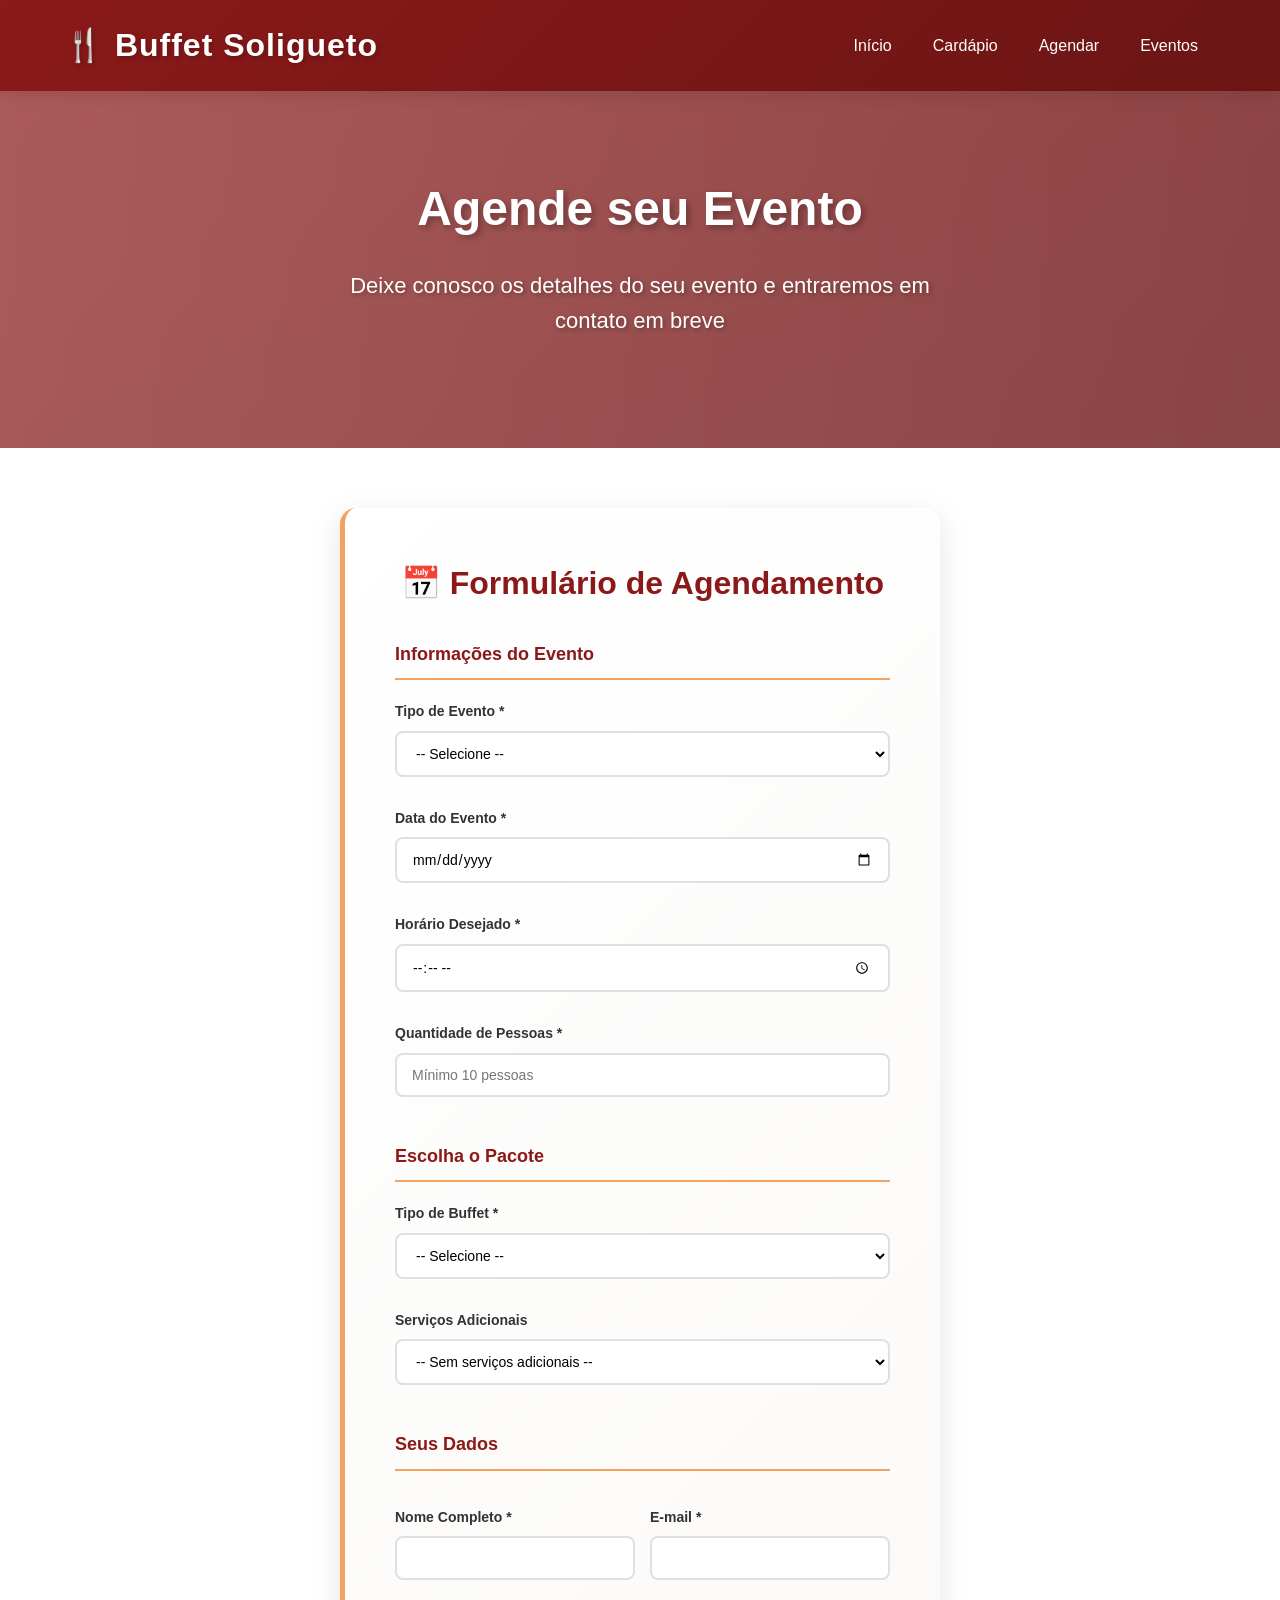
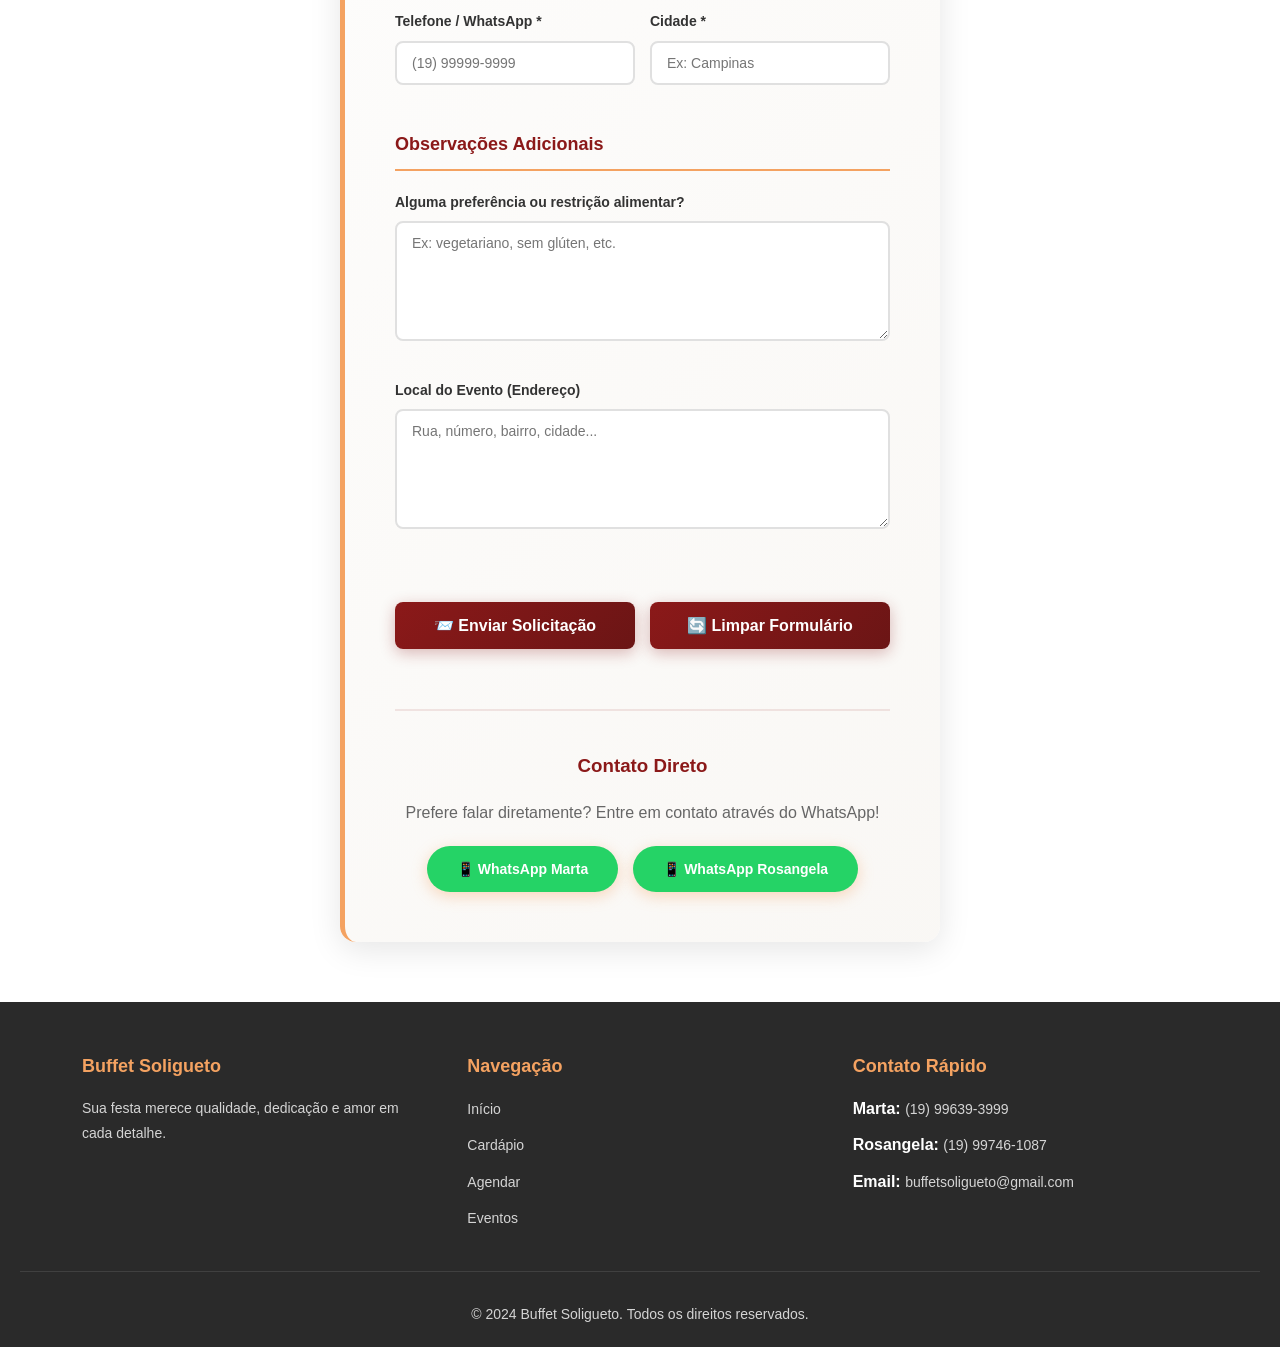
==== agendamentos.html @ 0d1e80e0 "Primeiro commit" ====
<!DOCTYPE html>
<html lang="pt-BR">
<head>
    <meta charset="UTF-8">
    <meta name="viewport" content="width=device-width, initial-scale=1.0">
    <title>Agende seu Evento - Buffet Soligueto</title>
    <link rel="stylesheet" href="buffe.css">
    <link rel="stylesheet" href="agendamento.css">
</head>
<body>
    <header>
        <div class="container">
            <h1>🍴 Buffet Soligueto</h1>
            <nav>
                <ul>
                    <li><a href="buffesoligueto.html">Início</a></li>
                    <li><a href="menu.html">Cardápio</a></li>
                    <li><a href="agendamentos.html">Agendar</a></li>
                    <li><a href="eventos.html">Eventos</a></li>
                </ul>
            </nav>
        </div>
    </header>

    <section class="hero" style="padding: 80px 20px; background: linear-gradient(135deg, rgba(139, 25, 25, 0.8), rgba(107, 21, 21, 0.8)), url('imgs/bufee2.jfif') center/cover;">
        <div class="container">
            <h2>Agende seu Evento</h2>
            <p>Deixe conosco os detalhes do seu evento e entraremos em contato em breve</p>
        </div>
    </section>

    <section class="agenda-container">
        <h2>📅 Formulário de Agendamento</h2>
        
        <div class="success-message" id="successMessage">
            ✓ Solicitação enviada com sucesso! Entraremos em contato em breve.
        </div>

        <div class="error-message" id="errorMessage">
            ⚠️ Por favor, preencha todos os campos obrigatórios!
        </div>

        <form id="formAgendamento" onsubmit="enviarAgendamento(event)">
            <!-- Seção Evento -->
            <div class="form-section">
                <h3>Informações do Evento</h3>
                
                <label for="tipoEvento">Tipo de Evento *</label>
                <select id="tipoEvento" name="tipoEvento" required>
                    <option value="">-- Selecione --</option>
                    <option value="Casamento">💒 Casamento</option>
                    <option value="Aniversário">🎂 Aniversário</option>
                    <option value="Corporativo">💼 Evento Corporativo</option>
                    <option value="Festa de 15 anos">👗 Festa de 15 Anos</option>
                    <option value="Reunião Familiar">👨‍👩‍👧‍👦 Reunião Familiar</option>
                    <option value="Confraternização">🎉 Confraternização</option>
                    <option value="Outro">Outro</option>
                </select>

                <label for="data">Data do Evento *</label>
                <input type="date" id="data" name="data" required>

                <label for="hora">Horário Desejado *</label>
                <input type="time" id="hora" name="hora" required>

                <label for="quantidadePessoas">Quantidade de Pessoas *</label>
                <input type="number" id="quantidadePessoas" name="quantidadePessoas" min="10" placeholder="Mínimo 10 pessoas" required>
            </div>

            <!-- Seção Pacote -->
            <div class="form-section">
                <h3>Escolha o Pacote</h3>
                
                <label for="tipoPacote">Tipo de Buffet *</label>
                <select id="tipoPacote" name="tipoPacote" required>
                    <option value="">-- Selecione --</option>
                    <option value="Coquetel">🥂 Coquetel</option>
                    <option value="Paella Caipira">🍝 Paella Caipira</option>
                    <option value="Buffet Jantar">🍽️ Buffet Jantar</option>
                    <option value="Churrasco">🍖 Churrasco</option>
                    <option value="Personalizado">✨ Personalizado</option>
                </select>

                <label for="servico">Serviços Adicionais</label>
                <select id="servico" name="servico">
                    <option value="">-- Sem serviços adicionais --</option>
                    <option value="Garçom">👨‍💼 Garçom (R$ conforme orçamento)</option>
                    <option value="Louça">🍽️ Louça (R$ conforme orçamento)</option>
                    <option value="Completo">🎪 Pacote Completo</option>
                </select>
            </div>

            <!-- Seção Dados Pessoais -->
            <div class="form-section">
                <h3>Seus Dados</h3>
                
                <div class="input-row">
                    <div>
                        <label for="nome">Nome Completo *</label>
                        <input type="text" id="nome" name="nome" required>
                    </div>
                    <div>
                        <label for="email">E-mail *</label>
                        <input type="email" id="email" name="email" required>
                    </div>
                </div>

                <div class="input-row">
                    <div>
                        <label for="telefone">Telefone / WhatsApp *</label>
                        <input type="tel" id="telefone" name="telefone" placeholder="(19) 99999-9999" required>
                    </div>
                    <div>
                        <label for="cidade">Cidade *</label>
                        <input type="text" id="cidade" name="cidade" placeholder="Ex: Campinas" required>
                    </div>
                </div>
            </div>

            <!-- Seção Observações -->
            <div class="form-section">
                <h3>Observações Adicionais</h3>
                
                <label for="observacoes">Alguma preferência ou restrição alimentar?</label>
                <textarea id="observacoes" name="observacoes" placeholder="Ex: vegetariano, sem glúten, etc."></textarea>

                <label for="local">Local do Evento (Endereço)</label>
                <textarea id="local" name="local" placeholder="Rua, número, bairro, cidade..."></textarea>
            </div>

            <!-- Botões -->
            <div class="button-group">
                <button type="submit" class="package-btn">📨 Enviar Solicitação</button>
                <button type="reset" class="package-btn button-secondary">🔄 Limpar Formulário</button>
            </div>
        </form>

        <section style="margin-top: 60px; padding-top: 40px; border-top: 2px solid rgba(139, 25, 25, 0.1); text-align: center;">
            <h3 style="color: #8b1919; margin-bottom: 20px;">Contato Direto</h3>
            <p style="font-size: 16px; color: #666; margin-bottom: 20px;">Prefere falar diretamente? Entre em contato através do WhatsApp!</p>
            <div style="display: flex; gap: 15px; justify-content: center; flex-wrap: wrap;">
                <a href="https://wa.me/5519996393999?text=Olá%20Marta!%20Gostaria%20de%20um%20orçamento%20para%20meu%20evento" target="_blank" class="hero-cta" style="background-color: #25d366; display: inline-block; padding: 12px 30px; border-radius: 50px; text-decoration: none; font-weight: 600; color: white; font-size: 14px;">📱 WhatsApp Marta</a>
                <a href="https://wa.me/5519997461087?text=Olá%20Rosangela!%20Gostaria%20de%20um%20orçamento%20para%20meu%20evento" target="_blank" class="hero-cta" style="background-color: #25d366; display: inline-block; padding: 12px 30px; border-radius: 50px; text-decoration: none; font-weight: 600; color: white; font-size: 14px;">📱 WhatsApp Rosangela</a>
            </div>
        </section>
    </section>

    <footer>
        <div class="container">
            <div>
                <h4>Buffet Soligueto</h4>
                <p>Sua festa merece qualidade, dedicação e amor em cada detalhe.</p>
            </div>
            <div>
                <h4>Navegação</h4>
                <ul>
                    <li><a href="buffesoligueto.html">Início</a></li>
                    <li><a href="menu.html">Cardápio</a></li>
                    <li><a href="agendamentos.html">Agendar</a></li>
                    <li><a href="eventos.html">Eventos</a></li>
                </ul>
            </div>
            <div>
                <h4>Contato Rápido</h4>
                <ul>
                    <li><strong>Marta:</strong> <a href="https://wa.me/5519996393999">(19) 99639-3999</a></li>
                    <li><strong>Rosangela:</strong> <a href="https://wa.me/5519997461087">(19) 99746-1087</a></li>
                    <li><strong>Email:</strong> <a href="mailto:buffetsoligueto@gmail.com">buffetsoligueto@gmail.com</a></li>
                </ul>
            </div>
        </div>
        <div class="footer-bottom">
            <p>&copy; 2024 Buffet Soligueto. Todos os direitos reservados.</p>
        </div>
    </footer>

    <script>
        function enviarAgendamento(event) {
            event.preventDefault();
            
            const nome = document.getElementById('nome').value;
            const email = document.getElementById('email').value;
            const telefone = document.getElementById('telefone').value;
            const tipoEvento = document.getElementById('tipoEvento').value;
            const data = document.getElementById('data').value;
            const hora = document.getElementById('hora').value;
            const qtd = document.getElementById('quantidadePessoas').value;
            const tipoPacote = document.getElementById('tipoPacote').value;
            const servico = document.getElementById('servico').value;
            const cidade = document.getElementById('cidade').value;
            const observacoes = document.getElementById('observacoes').value;
            const local = document.getElementById('local').value;

            if (!nome || !email || !telefone || !tipoEvento || !data || !hora || !qtd || !tipoPacote || !cidade) {
                document.getElementById('errorMessage').style.display = 'block';
                document.getElementById('successMessage').style.display = 'none';
                setTimeout(() => {
                    document.getElementById('errorMessage').style.display = 'none';
                }, 4000);
                return;
            }

            const whatsappNumero = '5519996393999';
            const mensagem = `🎉 *NOVO AGENDAMENTO DO SITE* 🎉\n\n` +
                `👤 *Nome:* ${nome}\n` +
                `📧 *Email:* ${email}\n` +
                `📱 *Telefone:* ${telefone}\n` +
                `🏙️ *Cidade:* ${cidade}\n\n` +
                `📋 *EVENTO*\n` +
                `🎂 *Tipo:* ${tipoEvento}\n` +
                `📅 *Data:* ${data}\n` +
                `🕐 *Hora:* ${hora}\n` +
                `👥 *Pessoas:* ${qtd}\n\n` +
                `🍽️ *SERVIÇOS*\n` +
                `📦 *Pacote:* ${tipoPacote}\n` +
                `➕ *Adicionais:* ${servico || 'Nenhum'}\n\n` +
                `📝 *LOCAL:* ${local || 'Não informado'}\n\n` +
                `💬 *OBSERVAÇÕES:* ${observacoes || 'Nenhuma'}\n\n` +
                `_Mensagem gerada através do site Buffet Soligueto_`;

            const whatsappLink = `https://wa.me/${whatsappNumero}?text=${encodeURIComponent(mensagem)}`;
            
            document.getElementById('successMessage').style.display = 'block';
            document.getElementById('errorMessage').style.display = 'none';
            
            setTimeout(() => {
                window.open(whatsappLink, '_blank');
                document.getElementById('formAgendamento').reset();
                document.getElementById('successMessage').style.display = 'none';
            }, 1500);
        }
    </script>
</body>
</html>
---- buffe.css ----
/* ========================================
   BUFFET SOLIGUETO - CSS PROFISSIONAL
   ======================================== */

/* Reset e Variáveis Globais */
* {
    margin: 0;
    padding: 0;
    box-sizing: border-box;
}

:root {
    --primary-color: #8b1919;
    --primary-dark: #6b1515;
    --primary-light: #d97070;
    --secondary-color: #f4a261;
    --text-color: #333;
    --text-light: #666;
    --bg-light: #f9f7f4;
    --white: #ffffff;
    --shadow: 0 4px 15px rgba(0, 0, 0, 0.1);
    --shadow-hover: 0 8px 25px rgba(0, 0, 0, 0.15);
}

/* Body e Tipografia */
body {
    font-family: 'Segoe UI', Tahoma, Geneva, Verdana, sans-serif;
    line-height: 1.6;
    color: var(--text-color);
    background-color: var(--white);
    overflow-x: hidden;
}

.container {
    width: 90%;
    max-width: 1200px;
    margin: 0 auto;
}

/* ========================================
   HEADER E NAVEGAÇÃO
   ======================================== */

header {
    background: linear-gradient(135deg, var(--primary-color) 0%, var(--primary-dark) 100%);
    color: var(--white);
    padding: 20px 0;
    position: sticky;
    top: 0;
    z-index: 1000;
    box-shadow: var(--shadow);
}

header .container {
    display: flex;
    justify-content: space-between;
    align-items: center;
    flex-wrap: wrap;
}

header h1 {
    font-size: 32px;
    font-weight: 700;
    letter-spacing: 1px;
    text-shadow: 2px 2px 4px rgba(0, 0, 0, 0.2);
}

/* Navegação */
nav ul {
    list-style: none;
    display: flex;
    flex-wrap: wrap;
    gap: 5px;
}

nav ul li {
    position: relative;
}

nav ul li a {
    text-decoration: none;
    color: var(--white);
    font-size: 16px;
    font-weight: 500;
    padding: 12px 18px;
    border-radius: 4px;
    transition: all 0.3s ease;
    display: block;
}

nav ul li a:hover {
    background-color: rgba(255, 255, 255, 0.2);
    transform: translateY(-2px);
}

/* Submenu */
nav ul li ul {
    display: none;
    position: absolute;
    top: 100%;
    left: 0;
    background-color: var(--white);
    box-shadow: var(--shadow);
    min-width: 200px;
    border-radius: 8px;
    overflow: hidden;
    z-index: 1000;
}

nav ul li:hover > ul {
    display: block;
    animation: slideDown 0.3s ease;
}

nav ul li ul li {
    display: block;
    margin: 0;
}

nav ul li ul li a {
    padding: 12px 20px;
    font-size: 14px;
    color: var(--text-color);
    border-radius: 0;
}

nav ul li ul li a:hover {
    background-color: var(--bg-light);
    color: var(--primary-color);
}

/* ========================================
   SEÇÃO HERO
   ======================================== */

.hero {
    background: linear-gradient(135deg, rgba(139, 25, 25, 0.8), rgba(107, 21, 21, 0.8)), 
                url('imgs/bufee1.jfif') center/cover;
    background-attachment: fixed;
    color: var(--white);
    text-align: center;
    padding: 150px 20px;
    position: relative;
    overflow: hidden;
}

.hero::before {
    content: '';
    position: absolute;
    top: 0;
    left: -100%;
    width: 200%;
    height: 100%;
    background: linear-gradient(90deg, transparent, rgba(255, 255, 255, 0.1), transparent);
    animation: shimmer 3s infinite;
}

.hero .container {
    position: relative;
    z-index: 2;
}

.hero h2 {
    font-size: 48px;
    font-weight: 700;
    margin-bottom: 20px;
    animation: fadeInDown 0.8s ease;
    text-shadow: 3px 3px 6px rgba(0, 0, 0, 0.3);
}

.hero p {
    font-size: 22px;
    margin-bottom: 30px;
    animation: fadeInUp 0.8s ease 0.2s both;
    text-shadow: 2px 2px 4px rgba(0, 0, 0, 0.3);
    max-width: 600px;
    margin-left: auto;
    margin-right: auto;
}

.hero-cta {
    display: inline-block;
    background-color: var(--secondary-color);
    color: var(--white);
    padding: 15px 40px;
    border-radius: 50px;
    text-decoration: none;
    font-weight: 600;
    font-size: 16px;
    transition: all 0.3s ease;
    animation: fadeInUp 0.8s ease 0.4s both;
    border: none;
    cursor: pointer;
    box-shadow: 0 4px 15px rgba(244, 162, 97, 0.4);
}

.hero-cta:hover {
    background-color: #e89a4a;
    transform: translateY(-3px);
    box-shadow: 0 6px 20px rgba(244, 162, 97, 0.6);
}

/* ========================================
   SEÇÕES DE GALERIA
   ======================================== */

.gallery-section {
    padding: 80px 20px;
    background-color: var(--white);
}

.gallery-section:nth-child(even) {
    background-color: var(--bg-light);
}

.gallery-section h2 {
    text-align: center;
    font-size: 36px;
    font-weight: 700;
    margin-bottom: 50px;
    color: var(--primary-color);
    position: relative;
    padding-bottom: 20px;
}

.gallery-section h2::after {
    content: '';
    position: absolute;
    bottom: 0;
    left: 50%;
    transform: translateX(-50%);
    width: 80px;
    height: 4px;
    background: linear-gradient(90deg, var(--primary-color), var(--secondary-color));
    border-radius: 2px;
}

.gallery {
    display: grid;
    grid-template-columns: repeat(auto-fit, minmax(250px, 1fr));
    gap: 25px;
}

.gallery-item {
    position: relative;
    overflow: hidden;
    border-radius: 12px;
    box-shadow: var(--shadow);
    cursor: pointer;
    transition: all 0.3s ease;
    aspect-ratio: 1;
}

.gallery-item:hover {
    transform: translateY(-8px);
    box-shadow: var(--shadow-hover);
}

.gallery-item img {
    width: 100%;
    height: 100%;
    object-fit: cover;
    transition: transform 0.4s ease;
}

.gallery-item:hover img {
    transform: scale(1.1);
}

.gallery-item::after {
    content: '🔍';
    position: absolute;
    top: 0;
    left: 0;
    right: 0;
    bottom: 0;
    background: rgba(139, 25, 25, 0.7);
    display: flex;
    align-items: center;
    justify-content: center;
    font-size: 40px;
    opacity: 0;
    transition: opacity 0.3s ease;
}

.gallery-item:hover::after {
    opacity: 1;
}

/* ========================================
   SEÇÃO CARDÁPIO
   ======================================== */

.menu {
    padding: 80px 20px;
    background-color: var(--bg-light);
}

.menu .container {
    display: grid;
    grid-template-columns: repeat(auto-fit, minmax(300px, 1fr));
    gap: 30px;
}

.menu-item {
    background: var(--white);
    padding: 30px;
    border-radius: 12px;
    box-shadow: var(--shadow);
    transition: all 0.3s ease;
    border-left: 5px solid var(--secondary-color);
}

.menu-item:hover {
    transform: translateY(-5px);
    box-shadow: var(--shadow-hover);
}

.menu-item h3 {
    color: var(--primary-color);
    font-size: 22px;
    margin-bottom: 15px;
    font-weight: 700;
}

.menu-item p {
    color: var(--primary-color);
    font-weight: 600;
    margin-top: 20px;
    margin-bottom: 10px;
    font-size: 14px;
    text-transform: uppercase;
    letter-spacing: 0.5px;
}

.menu-item ul {
    list-style: none;
    margin-bottom: 15px;
}

.menu-item li {
    padding: 8px 0;
    color: var(--text-light);
    font-size: 15px;
    border-bottom: 1px solid rgba(139, 25, 25, 0.1);
}

.menu-item li:last-child {
    border-bottom: none;
}

/* ========================================
   SEÇÃO PACOTES/PLANOS
   ======================================== */

.packages-section {
    padding: 80px 20px;
    background: linear-gradient(135deg, #f9f7f4 0%, #fff 100%);
}

.packages-container {
    display: grid;
    grid-template-columns: repeat(auto-fit, minmax(300px, 1fr));
    gap: 30px;
    margin-top: 50px;
}

.package-card {
    background: var(--white);
    padding: 40px 30px;
    border-radius: 12px;
    text-align: center;
    box-shadow: var(--shadow);
    transition: all 0.3s ease;
    position: relative;
    overflow: hidden;
}

.package-card::before {
    content: '';
    position: absolute;
    top: 0;
    left: 0;
    right: 0;
    height: 4px;
    background: linear-gradient(90deg, var(--primary-color), var(--secondary-color));
}

.package-card:hover {
    transform: translateY(-10px);
    box-shadow: var(--shadow-hover);
}

.package-card.featured {
    border: 2px solid var(--primary-color);
    transform: scale(1.05);
}

.package-card h3 {
    color: var(--primary-color);
    font-size: 24px;
    margin-bottom: 15px;
    font-weight: 700;
}

.package-price {
    font-size: 32px;
    color: var(--secondary-color);
    font-weight: 700;
    margin: 20px 0;
}

.package-price span {
    font-size: 16px;
    color: var(--text-light);
}

.package-features {
    list-style: none;
    margin: 30px 0;
    text-align: left;
}

.package-features li {
    padding: 12px 0;
    border-bottom: 1px solid rgba(139, 25, 25, 0.1);
    color: var(--text-light);
    font-size: 15px;
}

.package-features li::before {
    content: '✓ ';
    color: var(--secondary-color);
    font-weight: bold;
    margin-right: 8px;
}

.package-btn {
    background-color: var(--primary-color);
    color: var(--white);
    padding: 14px 30px;
    border: none;
    border-radius: 50px;
    font-size: 16px;
    font-weight: 600;
    cursor: pointer;
    transition: all 0.3s ease;
    margin-top: 20px;
    text-decoration: none;
    display: inline-block;
    box-shadow: 0 4px 15px rgba(139, 25, 25, 0.3);
}

.package-btn:hover {
    background-color: var(--primary-dark);
    transform: translateY(-2px);
    box-shadow: 0 6px 20px rgba(139, 25, 25, 0.4);
}

/* ========================================
   SEÇÃO CONTATO
   ======================================== */

.contact-section {
    padding: 80px 20px;
    background: linear-gradient(135deg, var(--primary-color) 0%, var(--primary-dark) 100%);
    color: var(--white);
}

.contact-content {
    display: grid;
    grid-template-columns: 1fr 1fr;
    gap: 50px;
    align-items: center;
}

.contact-info h2 {
    font-size: 36px;
    margin-bottom: 30px;
    font-weight: 700;
}

.contact-item {
    margin-bottom: 25px;
    display: flex;
    gap: 15px;
    align-items: flex-start;
}

.contact-icon {
    font-size: 28px;
    flex-shrink: 0;
}

.contact-item h3 {
    font-size: 18px;
    margin-bottom: 5px;
    font-weight: 600;
}

.contact-item p {
    color: rgba(255, 255, 255, 0.9);
    font-size: 15px;
}

.contact-item a {
    color: var(--secondary-color);
    text-decoration: none;
    font-weight: 500;
}

.contact-item a:hover {
    text-decoration: underline;
}

.contact-form {
    background: rgba(255, 255, 255, 0.1);
    padding: 30px;
    border-radius: 12px;
    backdrop-filter: blur(10px);
}

.contact-form h3 {
    margin-bottom: 20px;
    font-size: 22px;
}

.form-group {
    margin-bottom: 20px;
}

.contact-form label {
    display: block;
    margin-bottom: 8px;
    font-weight: 500;
    font-size: 14px;
}

.contact-form input,
.contact-form textarea {
    width: 100%;
    padding: 12px;
    border: none;
    border-radius: 8px;
    background: rgba(255, 255, 255, 0.9);
    font-family: inherit;
    font-size: 14px;
    transition: all 0.3s ease;
}

.contact-form input:focus,
.contact-form textarea:focus {
    outline: none;
    background: var(--white);
    box-shadow: 0 0 0 3px rgba(244, 162, 97, 0.3);
}

.contact-form textarea {
    min-height: 120px;
    resize: vertical;
}

.contact-form button {
    width: 100%;
    padding: 14px;
    background-color: var(--secondary-color);
    color: var(--white);
    border: none;
    border-radius: 8px;
    font-size: 16px;
    font-weight: 600;
    cursor: pointer;
    transition: all 0.3s ease;
    margin-top: 10px;
}

.contact-form button:hover {
    background-color: #e89a4a;
    transform: translateY(-2px);
    box-shadow: 0 4px 15px rgba(244, 162, 97, 0.4);
}

/* ========================================
   FOOTER
   ======================================== */

footer {
    background-color: #2a2a2a;
    color: var(--white);
    padding: 50px 20px 20px;
}

footer .container {
    display: grid;
    grid-template-columns: repeat(auto-fit, minmax(250px, 1fr));
    gap: 40px;
    margin-bottom: 30px;
}

footer h4 {
    font-size: 18px;
    margin-bottom: 15px;
    font-weight: 700;
    color: var(--secondary-color);
}

footer p,
footer a {
    color: rgba(255, 255, 255, 0.8);
    font-size: 14px;
    line-height: 1.8;
    text-decoration: none;
}

footer a:hover {
    color: var(--secondary-color);
}

footer ul {
    list-style: none;
}

footer ul li {
    margin-bottom: 10px;
}

.social-links {
    display: flex;
    gap: 15px;
    margin-top: 15px;
}

.social-links a {
    display: inline-flex;
    align-items: center;
    justify-content: center;
    width: 40px;
    height: 40px;
    background: rgba(255, 255, 255, 0.1);
    border-radius: 50%;
    font-size: 18px;
    transition: all 0.3s ease;
}

.social-links a:hover {
    background: var(--secondary-color);
    color: var(--white);
    transform: translateY(-3px);
}

.footer-bottom {
    text-align: center;
    padding-top: 30px;
    border-top: 1px solid rgba(255, 255, 255, 0.1);
    color: rgba(255, 255, 255, 0.7);
    font-size: 14px;
}

/* ========================================
   MODAL GALERIA
   ======================================== */

.modal {
    display: none;
    position: fixed;
    z-index: 2000;
    left: 0;
    top: 0;
    width: 100%;
    height: 100%;
    background-color: rgba(0, 0, 0, 0.7);
    animation: fadeIn 0.3s ease;
}

.modal.show {
    display: flex;
    align-items: center;
    justify-content: center;
}

.modal-content {
    background: var(--white);
    padding: 20px;
    border-radius: 12px;
    max-width: 90%;
    max-height: 90vh;
    overflow: auto;
    position: relative;
    animation: slideIn 0.3s ease;
}

.modal-close {
    position: absolute;
    top: 15px;
    right: 15px;
    font-size: 30px;
    font-weight: bold;
    cursor: pointer;
    color: var(--text-color);
    transition: color 0.3s ease;
}

.modal-close:hover {
    color: var(--primary-color);
}

.modal-img {
    max-width: 100%;
    border-radius: 8px;
}

/* ========================================
   ANIMAÇÕES
   ======================================== */

@keyframes fadeIn {
    from {
        opacity: 0;
    }
    to {
        opacity: 1;
    }
}

@keyframes fadeInDown {
    from {
        opacity: 0;
        transform: translateY(-30px);
    }
    to {
        opacity: 1;
        transform: translateY(0);
    }
}

@keyframes fadeInUp {
    from {
        opacity: 0;
        transform: translateY(30px);
    }
    to {
        opacity: 1;
        transform: translateY(0);
    }
}

@keyframes slideDown {
    from {
        opacity: 0;
        transform: translateY(-10px);
    }
    to {
        opacity: 1;
        transform: translateY(0);
    }
}

@keyframes slideIn {
    from {
        opacity: 0;
        transform: scale(0.9);
    }
    to {
        opacity: 1;
        transform: scale(1);
    }
}

@keyframes shimmer {
    0% {
        left: -100%;
    }
    100% {
        left: 100%;
    }
}

/* ========================================
   RESPONSIVIDADE
   ======================================== */

@media (max-width: 768px) {
    header h1 {
        font-size: 24px;
    }

    nav ul {
        gap: 2px;
    }

    nav ul li a {
        font-size: 14px;
        padding: 10px 12px;
    }

    .hero h2 {
        font-size: 32px;
    }

    .hero p {
        font-size: 16px;
    }

    .gallery-section h2 {
        font-size: 28px;
    }

    .contact-content {
        grid-template-columns: 1fr;
    }

    .package-card.featured {
        transform: scale(1);
    }

    .modal-content {
        max-width: 95%;
        max-height: 95vh;
    }
}

@media (max-width: 480px) {
    header .container {
        flex-direction: column;
        gap: 15px;
    }

    header h1 {
        font-size: 20px;
    }

    nav ul {
        flex-direction: column;
        width: 100%;
        gap: 5px;
    }

    nav ul li a {
        font-size: 12px;
        padding: 8px 10px;
    }

    .hero {
        padding: 80px 20px;
    }

    .hero h2 {
        font-size: 24px;
    }

    .hero p {
        font-size: 14px;
    }

    .gallery {
        grid-template-columns: 1fr;
    }

    .contact-form {
        padding: 20px;
    }

    footer .container {
        grid-template-columns: 1fr;
        gap: 20px;
    }
}
---- agendamento.css ----
.agenda-container {
    width: 90%;
    max-width: 600px;
    margin: 60px auto;
    background: linear-gradient(135deg, rgba(255, 255, 255, 0.95) 0%, rgba(249, 247, 244, 0.95) 100%);
    padding: 50px;
    border-radius: 16px;
    box-shadow: 0 8px 32px rgba(0, 0, 0, 0.1);
    border-left: 5px solid #f4a261;
}

.agenda-container h2 {
    text-align: center;
    margin-bottom: 30px;
    color: #8b1919;
    font-size: 32px;
    font-weight: 700;
}

.form-section {
    margin-bottom: 30px;
}

.form-section h3 {
    color: #8b1919;
    font-size: 18px;
    margin-bottom: 20px;
    padding-bottom: 10px;
    border-bottom: 2px solid #f4a261;
    font-weight: 600;
}

.agenda-container label {
    display: block;
    margin-top: 15px;
    margin-bottom: 8px;
    font-weight: 600;
    color: #333;
    font-size: 14px;
}

.agenda-container input,
.agenda-container textarea,
.agenda-container select {
    width: 100%;
    padding: 12px 15px;
    margin-bottom: 15px;
    border-radius: 8px;
    border: 2px solid #e0e0e0;
    font-family: inherit;
    font-size: 14px;
    transition: all 0.3s ease;
    background-color: white;
}

.agenda-container input:focus,
.agenda-container textarea:focus,
.agenda-container select:focus {
    outline: none;
    border-color: #f4a261;
    box-shadow: 0 0 0 3px rgba(244, 162, 97, 0.2);
    background-color: #fafafa;
}

.agenda-container textarea {
    min-height: 120px;
    resize: vertical;
}

.input-row {
    display: grid;
    grid-template-columns: 1fr 1fr;
    gap: 15px;
}

.button-group {
    display: flex;
    gap: 15px;
    margin-top: 30px;
}

.agenda-container button {
    flex: 1;
    padding: 14px 30px;
    background: linear-gradient(135deg, #8b1919 0%, #6b1515 100%);
    color: white;
    border: none;
    border-radius: 8px;
    font-size: 16px;
    font-weight: 600;
    cursor: pointer;
    transition: all 0.3s ease;
    box-shadow: 0 4px 15px rgba(139, 25, 25, 0.3);
}

.agenda-container button:hover {
    background: linear-gradient(135deg, #6b1515 0%, #4a0f0f 100%);
    transform: translateY(-2px);
    box-shadow: 0 6px 20px rgba(139, 25, 25, 0.4);
}

.agenda-container button:active {
    transform: translateY(0);
}

.button-secondary {
    background: linear-gradient(135deg, #d97070 0%, #c85555 100%);
    box-shadow: 0 4px 15px rgba(217, 112, 112, 0.2);
}

.button-secondary:hover {
    background: linear-gradient(135deg, #c85555 0%, #b03f3f 100%);
    box-shadow: 0 6px 20px rgba(217, 112, 112, 0.3);
}

.success-message {
    background-color: #d4edda;
    border: 2px solid #28a745;
    color: #155724;
    padding: 15px;
    border-radius: 8px;
    margin-bottom: 20px;
    text-align: center;
    display: none;
}

.error-message {
    background-color: #f8d7da;
    border: 2px solid #dc3545;
    color: #721c24;
    padding: 15px;
    border-radius: 8px;
    margin-bottom: 20px;
    text-align: center;
    display: none;
}

@media (max-width: 768px) {
    .agenda-container {
        padding: 30px 20px;
    }

    .input-row {
        grid-template-columns: 1fr;
    }

    .button-group {
        flex-direction: column;
    }
}

@media (max-width: 480px) {
    .agenda-container {
        width: 95%;
        padding: 20px 15px;
        margin: 30px auto;
    }

    .agenda-container h2 {
        font-size: 24px;
    }
}
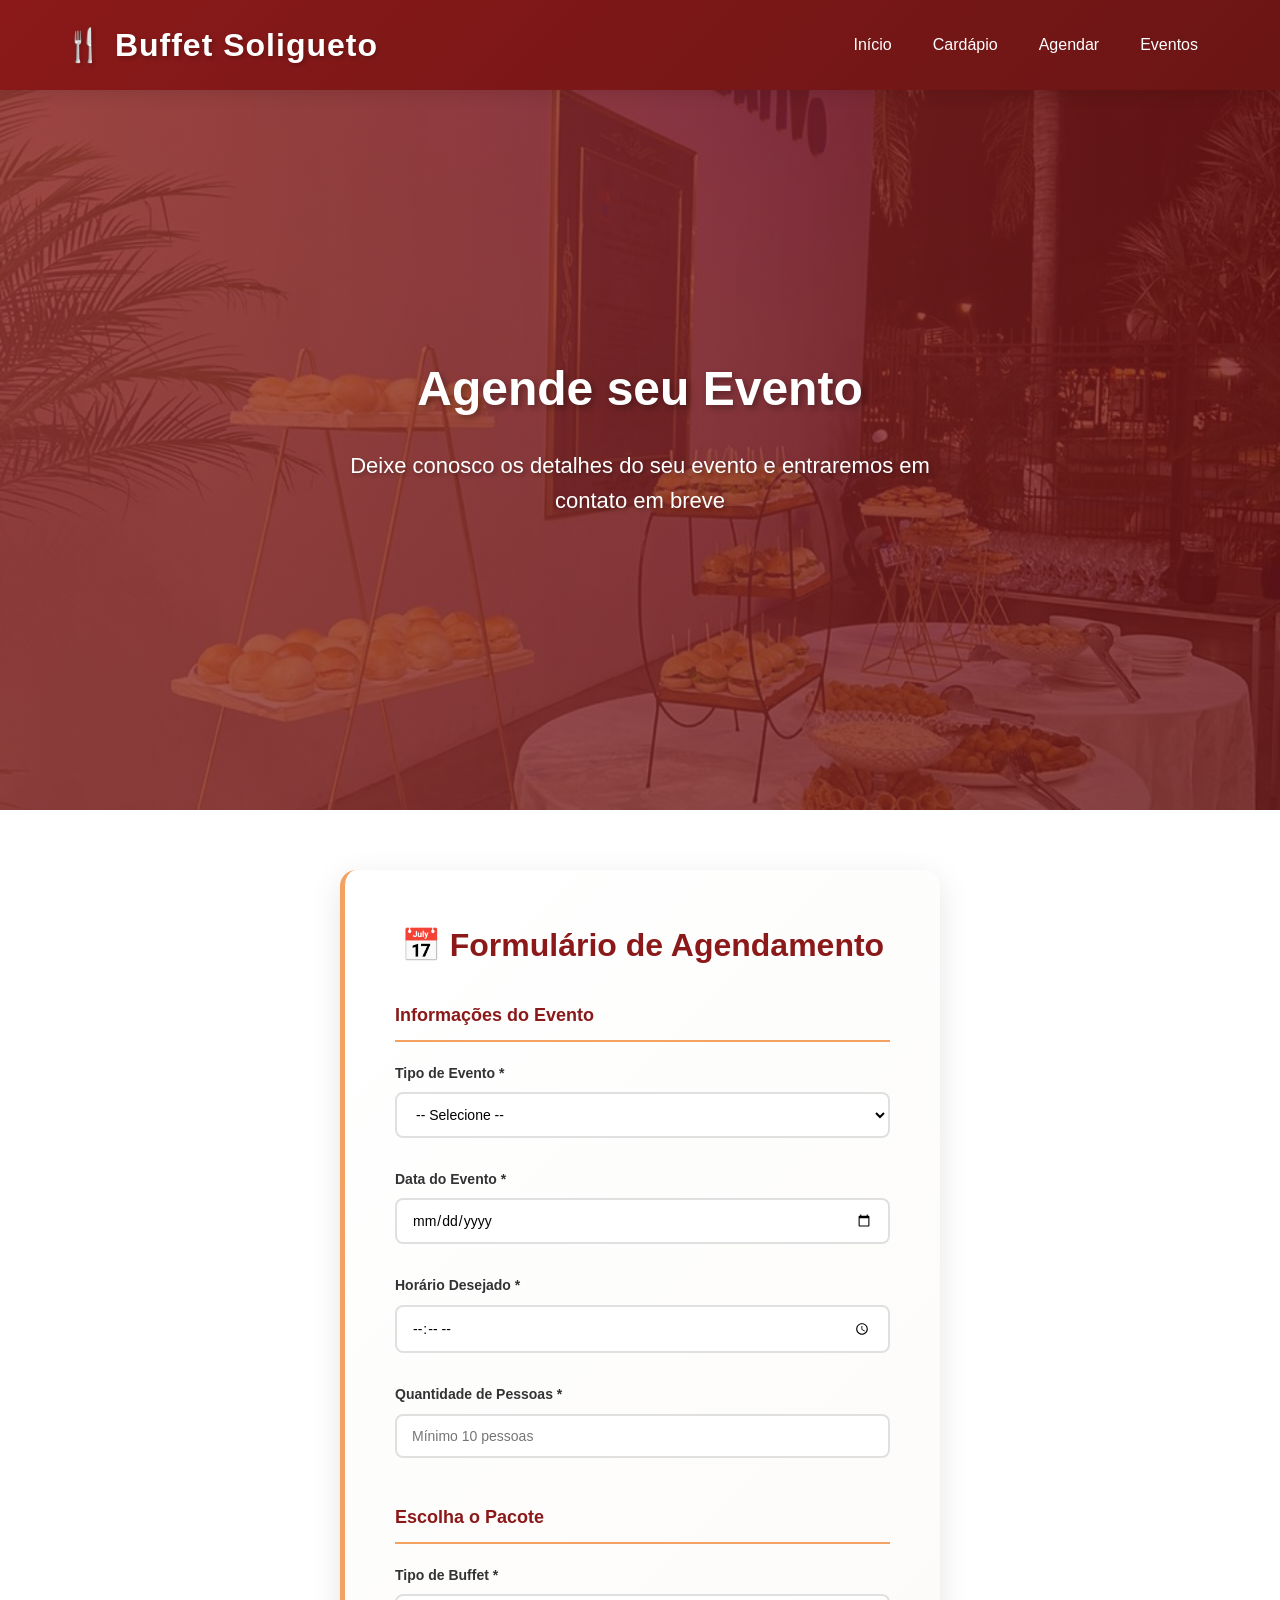
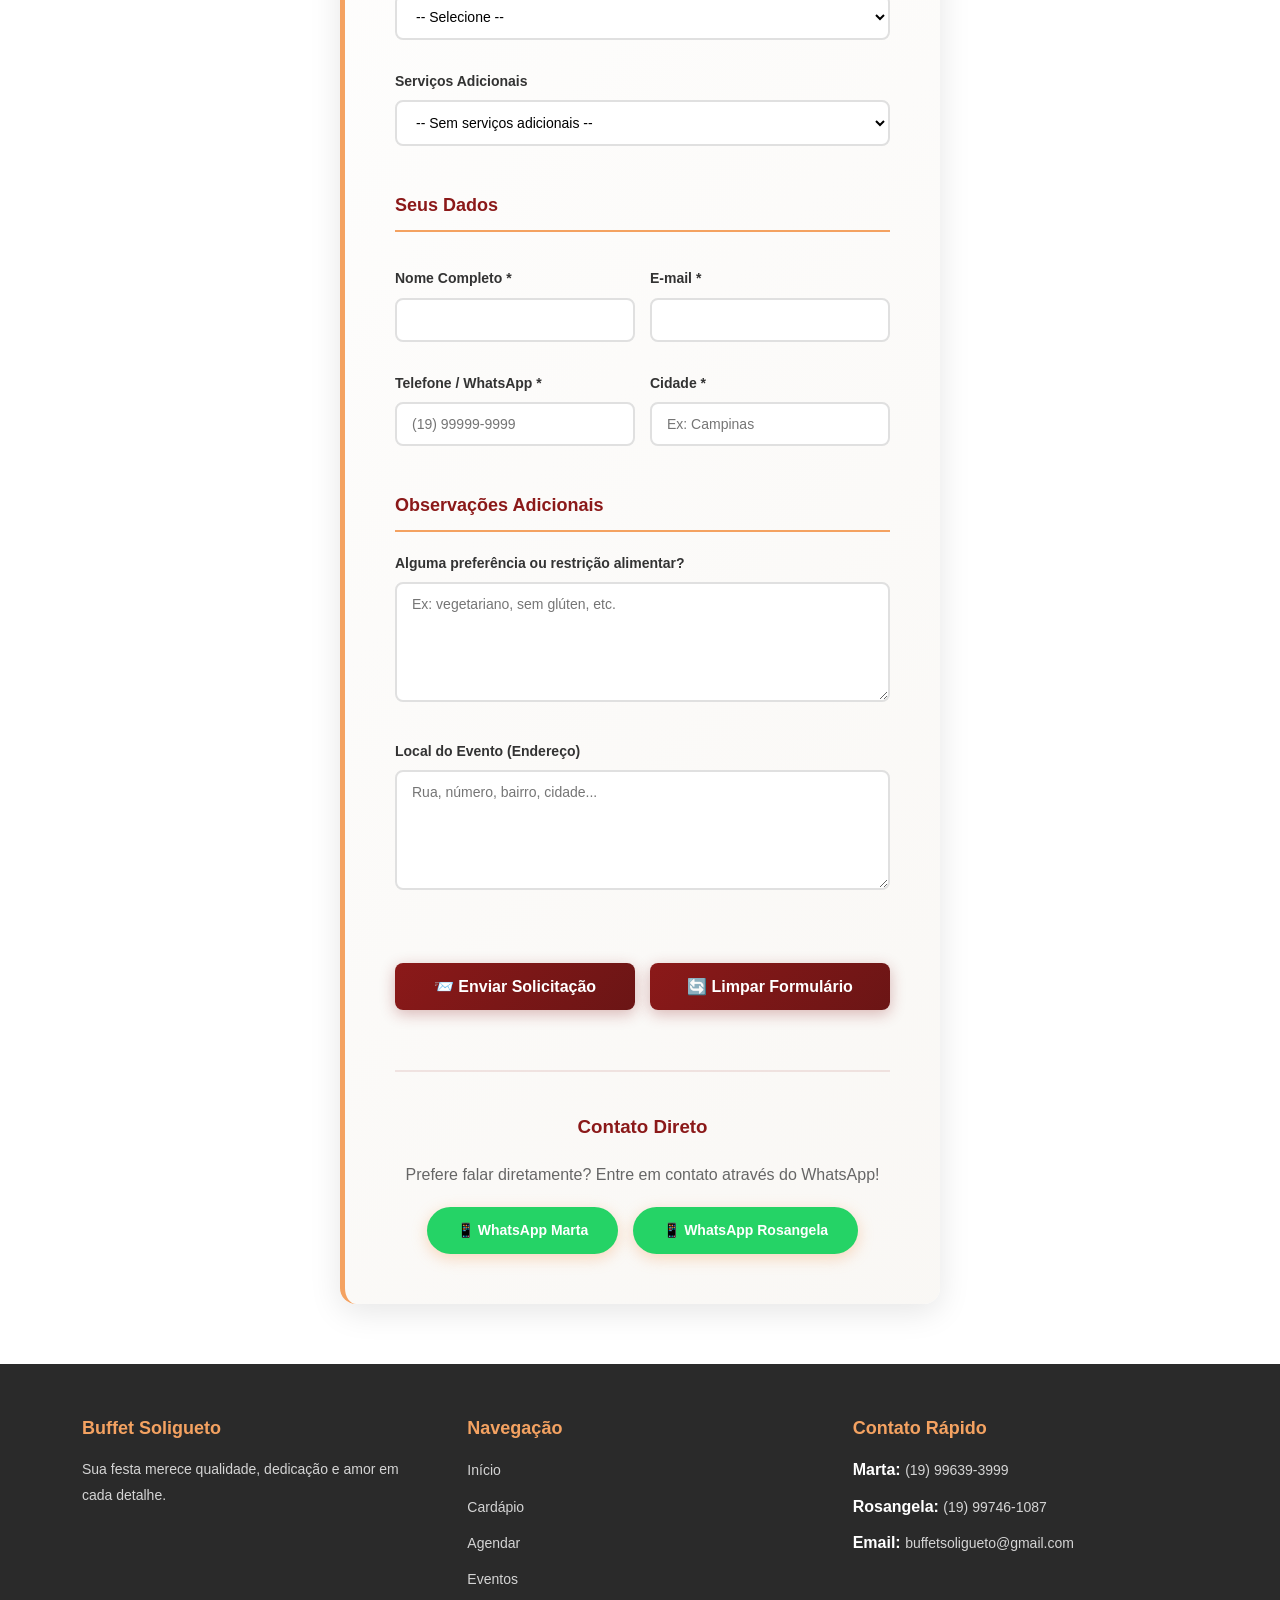
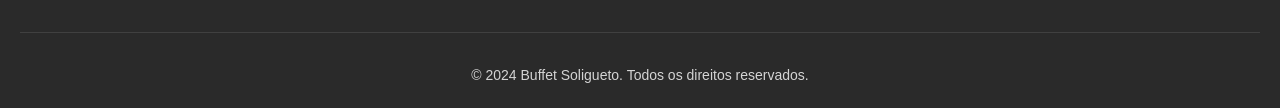
==== commit 9547c7ef: "Melhora responsividade" ====
--- a/agendamentos.html
+++ b/agendamentos.html
@@ -13,7 +13,7 @@
             <h1>🍴 Buffet Soligueto</h1>
             <nav>
                 <ul>
-                    <li><a href="buffesoligueto.html">Início</a></li>
+                    <li><a href="index.html">Início</a></li>
                     <li><a href="menu.html">Cardápio</a></li>
                     <li><a href="agendamentos.html">Agendar</a></li>
                     <li><a href="eventos.html">Eventos</a></li>
@@ -22,7 +22,7 @@
         </div>
     </header>
 
-    <section class="hero" style="padding: 80px 20px; background: linear-gradient(135deg, rgba(139, 25, 25, 0.8), rgba(107, 21, 21, 0.8)), url('imgs/bufee2.jfif') center/cover;">
+    <section class="hero" style="padding: 80px 20px; background: linear-gradient(135deg, rgba(139, 25, 25, 0.8), rgba(107, 21, 21, 0.8)), url('imgs/mesa3.jfif') center/cover;">
         <div class="container">
             <h2>Agende seu Evento</h2>
             <p>Deixe conosco os detalhes do seu evento e entraremos em contato em breve</p>
@@ -154,7 +154,7 @@
             <div>
                 <h4>Navegação</h4>
                 <ul>
-                    <li><a href="buffesoligueto.html">Início</a></li>
+                    <li><a href="index.html">Início</a></li>
                     <li><a href="menu.html">Cardápio</a></li>
                     <li><a href="agendamentos.html">Agendar</a></li>
                     <li><a href="eventos.html">Eventos</a></li>
--- a/buffe.css
+++ b/buffe.css
@@ -7,6 +7,10 @@
     margin: 0;
     padding: 0;
     box-sizing: border-box;
+}
+
+html {
+    scroll-behavior: smooth;
 }
 
 :root {
@@ -29,6 +33,8 @@
     color: var(--text-color);
     background-color: var(--white);
     overflow-x: hidden;
+    -webkit-font-smoothing: antialiased;
+    -moz-osx-font-smoothing: grayscale;
 }
 
 .container {
@@ -49,6 +55,7 @@
     top: 0;
     z-index: 1000;
     box-shadow: var(--shadow);
+    backdrop-filter: blur(8px);
 }
 
 header .container {
@@ -63,6 +70,7 @@
     font-weight: 700;
     letter-spacing: 1px;
     text-shadow: 2px 2px 4px rgba(0, 0, 0, 0.2);
+    line-height: 1.2;
 }
 
 /* Navegação */
@@ -135,13 +143,16 @@
 
 .hero {
     background: linear-gradient(135deg, rgba(139, 25, 25, 0.8), rgba(107, 21, 21, 0.8)), 
-                url('imgs/bufee1.jfif') center/cover;
+                url('imgs/mesa3.jfif') center/cover;
     background-attachment: fixed;
     color: var(--white);
     text-align: center;
     padding: 150px 20px;
     position: relative;
     overflow: hidden;
+    min-height: 80vh;
+    display: flex;
+    align-items: center;
 }
 
 .hero::before {
@@ -209,6 +220,10 @@
     background-color: var(--white);
 }
 
+.gallery-section .container {
+    max-width: 1200px;
+}
+
 .gallery-section:nth-child(even) {
     background-color: var(--bg-light);
 }
@@ -368,7 +383,7 @@
 .package-card {
     background: var(--white);
     padding: 40px 30px;
-    border-radius: 12px;
+    border-radius: 16px;
     text-align: center;
     box-shadow: var(--shadow);
     transition: all 0.3s ease;
@@ -467,6 +482,10 @@
     color: var(--white);
 }
 
+.contact-form, .contact-info {
+    border-radius: 18px;
+}
+
 .contact-content {
     display: grid;
     grid-template-columns: 1fr 1fr;
@@ -780,17 +799,45 @@
    ======================================== */
 
 @media (max-width: 768px) {
+    header {
+        position: relative;
+        padding: 16px 0;
+    }
+
+    header .container {
+        flex-direction: column;
+        align-items: flex-start;
+        gap: 12px;
+    }
+
     header h1 {
         font-size: 24px;
     }
 
     nav ul {
-        gap: 2px;
+        width: 100%;
+        display: grid;
+        grid-template-columns: repeat(2, minmax(0, 1fr));
+        gap: 8px;
     }
 
     nav ul li a {
         font-size: 14px;
         padding: 10px 12px;
+        text-align: center;
+        background: rgba(255, 255, 255, 0.1);
+        border: 1px solid rgba(255, 255, 255, 0.15);
+        border-radius: 999px;
+    }
+
+    nav ul li a:hover {
+        background: rgba(255, 255, 255, 0.2);
+        transform: none;
+    }
+
+    .hero {
+        padding: 100px 20px;
+        background-attachment: scroll;
     }
 
     .hero h2 {
@@ -820,9 +867,8 @@
 }
 
 @media (max-width: 480px) {
-    header .container {
-        flex-direction: column;
-        gap: 15px;
+    header {
+        padding: 14px 0;
     }
 
     header h1 {
@@ -830,18 +876,17 @@
     }
 
     nav ul {
-        flex-direction: column;
-        width: 100%;
-        gap: 5px;
+        grid-template-columns: 1fr;
+        gap: 6px;
     }
 
     nav ul li a {
-        font-size: 12px;
-        padding: 8px 10px;
+        font-size: 13px;
+        padding: 9px 10px;
     }
 
     .hero {
-        padding: 80px 20px;
+        padding: 90px 16px;
     }
 
     .hero h2 {
